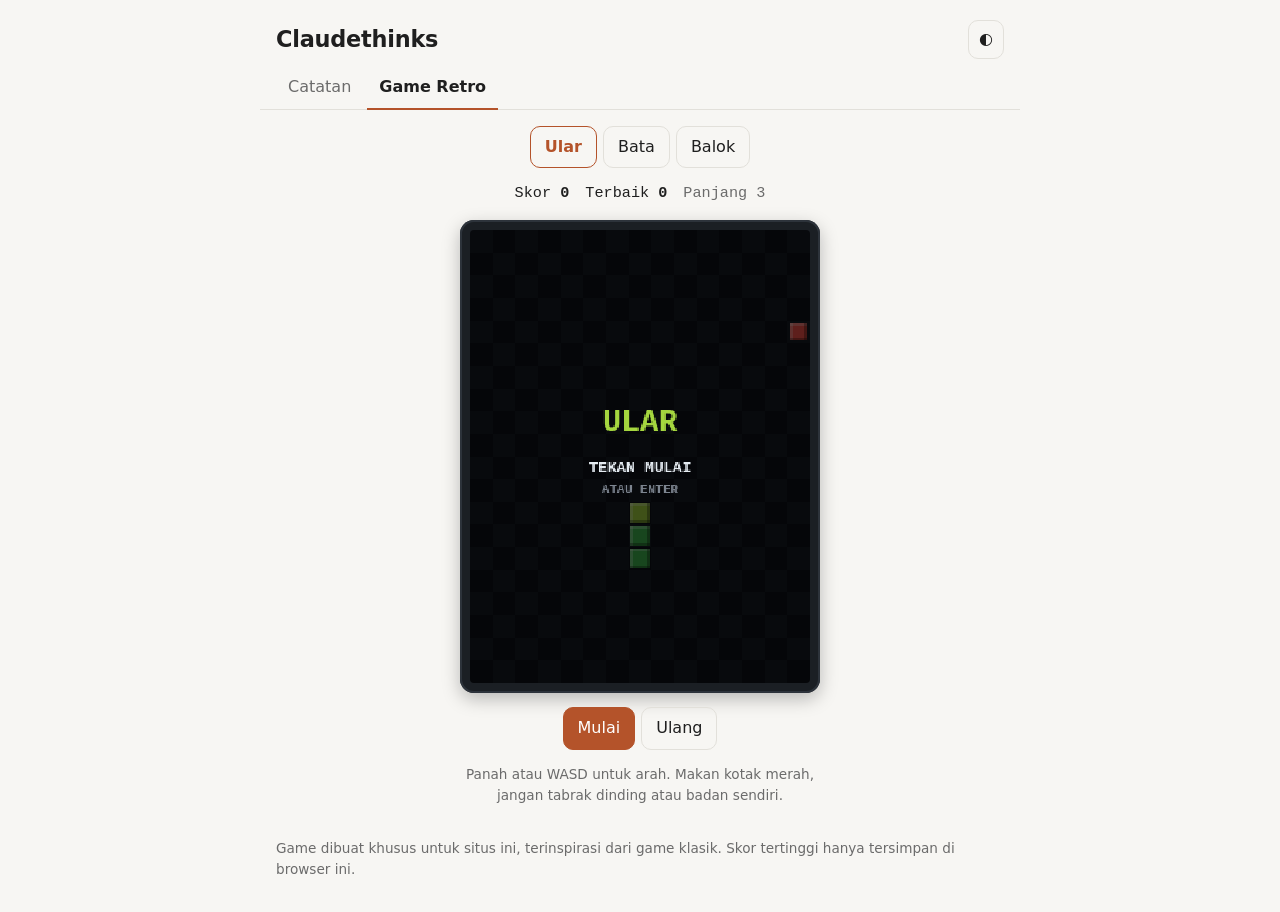
==== games.html @ 2066bee2 "Add Game Retro tab with snake, breakout, and falling blocks New games.html page reached through a Ca" ====
<!doctype html>
<html lang="id">
<head>
  <meta charset="utf-8">
  <meta name="viewport" content="width=device-width, initial-scale=1">
  <title>Game Retro · Claudethinks</title>
  <meta name="description" content="Tiga game bergaya retro: Ular, Bata, dan Balok. Bisa dimainkan dengan keyboard atau layar sentuh.">
  <link rel="stylesheet" href="style.css">
</head>
<body>
  <header class="topbar">
    <h1>Claudethinks</h1>
    <div class="topbar-actions">
      <button id="btn-theme" class="ghost" title="Ganti tema" aria-label="Ganti tema">◐</button>
    </div>
  </header>

  <nav class="tabs" aria-label="Halaman">
    <a href="./">Catatan</a>
    <a href="games.html" aria-current="page">Game Retro</a>
  </nav>

  <main class="layout games">
    <div class="game-picker" role="group" aria-label="Pilih game">
      <button type="button" class="ghost" data-game="snake">Ular</button>
      <button type="button" class="ghost" data-game="breakout">Bata</button>
      <button type="button" class="ghost" data-game="blocks">Balok</button>
    </div>

    <div class="hud">
      <span>Skor <b id="hud-score">0</b></span>
      <span>Terbaik <b id="hud-best">0</b></span>
      <span id="hud-extra" class="muted"></span>
    </div>

    <div class="screen">
      <canvas id="screen" width="240" height="320" tabindex="0" role="img" aria-label="Layar game"></canvas>
    </div>

    <div class="game-actions">
      <button type="button" id="btn-start">Mulai</button>
      <button type="button" id="btn-restart" class="ghost">Ulang</button>
    </div>

    <div class="pad" aria-label="Kontrol sentuh">
      <button type="button" data-act="up" aria-label="Atas">▲</button>
      <button type="button" data-act="left" aria-label="Kiri">◀</button>
      <button type="button" data-act="down" aria-label="Bawah">▼</button>
      <button type="button" data-act="right" aria-label="Kanan">▶</button>
      <button type="button" data-act="act" class="pad-act" aria-label="Aksi">●</button>
    </div>

    <p id="help" class="muted small help"></p>
  </main>

  <footer class="foot muted">
    Game dibuat khusus untuk situs ini, terinspirasi dari game klasik. Skor tertinggi hanya tersimpan di browser ini.
  </footer>

  <script src="theme.js"></script>
  <script src="games.js"></script>
</body>
</html>
---- style.css ----
:root {
  --bg: #f7f6f3;
  --surface: #ffffff;
  --text: #1f1f1f;
  --muted: #6b6b6b;
  --border: #e2e0da;
  --accent: #b4532a;
  --accent-text: #ffffff;
  --tag-bg: #f1e7e1;
  --tag-text: #7a3419;
  --danger: #b3261e;
  --radius: 10px;
  color-scheme: light;
}

@media (prefers-color-scheme: dark) {
  :root:not([data-theme="light"]) {
    --bg: #161615;
    --surface: #202020;
    --text: #ecebe8;
    --muted: #a09e99;
    --border: #34332f;
    --accent: #e0875f;
    --accent-text: #1a0d06;
    --tag-bg: #3a2a22;
    --tag-text: #f2c3ab;
    --danger: #f28b82;
    color-scheme: dark;
  }
}

:root[data-theme="dark"] {
  --bg: #161615;
  --surface: #202020;
  --text: #ecebe8;
  --muted: #a09e99;
  --border: #34332f;
  --accent: #e0875f;
  --accent-text: #1a0d06;
  --tag-bg: #3a2a22;
  --tag-text: #f2c3ab;
  --danger: #f28b82;
  color-scheme: dark;
}

* { box-sizing: border-box; }
[hidden] { display: none !important; }

body {
  margin: 0;
  background: var(--bg);
  color: var(--text);
  font: 16px/1.55 system-ui, -apple-system, "Segoe UI", Roboto, sans-serif;
}

.topbar {
  display: flex;
  align-items: center;
  justify-content: space-between;
  gap: 12px;
  max-width: 760px;
  margin: 0 auto;
  padding: 20px 16px 8px;
}

.topbar h1 { margin: 0; font-size: 1.4rem; letter-spacing: -0.01em; min-width: 0; }
.topbar-actions { display: flex; gap: 6px; flex-shrink: 0; }
.topbar-actions button, .topbar-actions .button { padding: 6px 10px; }

.layout {
  max-width: 760px;
  margin: 0 auto;
  padding: 0 16px 24px;
  display: grid;
  gap: 20px;
}

input, textarea, select, button, .button {
  font: inherit;
  color: inherit;
}

input[type="text"], input[type="search"], input[type="password"], textarea, select {
  width: 100%;
  padding: 10px 12px;
  background: var(--surface);
  border: 1px solid var(--border);
  border-radius: var(--radius);
}

textarea { resize: vertical; min-height: 110px; }

input:focus, textarea:focus, select:focus, button:focus-visible, .button:focus-within {
  outline: 2px solid var(--accent);
  outline-offset: 1px;
}

button, .button {
  display: inline-flex;
  align-items: center;
  justify-content: center;
  padding: 8px 14px;
  border: 1px solid var(--accent);
  border-radius: var(--radius);
  background: var(--accent);
  color: var(--accent-text);
  cursor: pointer;
}

button.ghost, .button.ghost {
  background: transparent;
  color: var(--text);
  border-color: var(--border);
}

button.danger { color: var(--danger); }

.composer form {
  display: grid;
  gap: 10px;
  padding: 16px;
  background: var(--surface);
  border: 1px solid var(--border);
  border-radius: var(--radius);
}

.form-actions { display: flex; align-items: center; gap: 8px; }
.form-actions .muted { margin-right: auto; font-size: 0.9rem; }

.filters { display: grid; grid-template-columns: 1fr auto; gap: 8px; }
.filters select { width: auto; }

.tag-bar { display: flex; flex-wrap: wrap; gap: 6px; margin-top: 10px; }

.tag {
  padding: 2px 10px;
  border: 1px solid transparent;
  border-radius: 999px;
  background: var(--tag-bg);
  color: var(--tag-text);
  font-size: 0.85rem;
}

.tag-bar .tag { cursor: pointer; }
.tag-bar .tag.active { border-color: var(--accent); font-weight: 600; }

.note-list { list-style: none; margin: 8px 0 0; padding: 0; display: grid; gap: 12px; }

.note {
  padding: 14px 16px;
  background: var(--surface);
  border: 1px solid var(--border);
  border-radius: var(--radius);
}

.note h2 { margin: 0 0 4px; font-size: 1.05rem; }
.note-body { margin: 0; white-space: pre-wrap; overflow-wrap: anywhere; }
.note-meta { display: flex; flex-wrap: wrap; align-items: center; gap: 6px; margin-top: 10px; }
.note-meta time { margin-right: auto; }
.note-meta button { padding: 4px 10px; font-size: 0.85rem; }

.muted { color: var(--muted); }
.empty { text-align: center; color: var(--muted); padding: 32px 0; }
#count { margin: 10px 0 0; font-size: 0.9rem; }
mark { background: var(--tag-bg); color: inherit; border-radius: 3px; }

.foot {
  max-width: 760px;
  margin: 0 auto;
  padding: 8px 16px 32px;
  font-size: 0.85rem;
}

@media (max-width: 480px) {
  .filters { grid-template-columns: 1fr; }
  .filters select { width: 100%; }
}

.sync-bar {
  display: flex;
  flex-wrap: wrap;
  align-items: center;
  justify-content: space-between;
  gap: 8px;
  font-size: 0.9rem;
}
.sync-bar .muted { min-width: 0; overflow-wrap: anywhere; }
.sync-bar.error #sync-status { color: var(--danger); }
.sync-actions { display: flex; gap: 6px; }
.sync-actions button { padding: 4px 12px; font-size: 0.9rem; }

dialog {
  width: min(460px, calc(100vw - 32px));
  padding: 0;
  border: 1px solid var(--border);
  border-radius: var(--radius);
  background: var(--surface);
  color: var(--text);
}
dialog::backdrop { background: rgb(0 0 0 / 0.45); }
dialog form { display: grid; gap: 10px; padding: 18px; }
dialog h2 { margin: 0; font-size: 1.15rem; }
dialog label { display: grid; gap: 4px; font-size: 0.9rem; }
dialog label.check { display: flex; align-items: center; gap: 8px; }
#btn-sync-forget { margin-right: auto; }
dialog .form-actions { flex-wrap: wrap; }
.small { margin: 0; font-size: 0.85rem; }

/* --- Page tabs ---------------------------------------------------------- */

.tabs {
  display: flex;
  gap: 4px;
  max-width: 760px;
  margin: 0 auto 16px;
  padding: 0 16px;
  border-bottom: 1px solid var(--border);
}
.tabs a {
  padding: 8px 12px;
  color: var(--muted);
  text-decoration: none;
  border-bottom: 2px solid transparent;
  margin-bottom: -1px;
}
.tabs a:hover { color: var(--text); }
.tabs a[aria-current="page"] { color: var(--text); font-weight: 600; border-bottom-color: var(--accent); }
.tabs a:focus-visible { outline: 2px solid var(--accent); outline-offset: -2px; }

/* --- Retro games -------------------------------------------------------- */

.games { justify-items: center; gap: 14px; }
.game-picker, .game-actions { display: flex; flex-wrap: wrap; justify-content: center; gap: 6px; }
.game-picker button[aria-pressed="true"] { border-color: var(--accent); color: var(--accent); font-weight: 600; }

.hud {
  display: flex;
  flex-wrap: wrap;
  justify-content: center;
  gap: 6px 16px;
  font-family: ui-monospace, "Courier New", monospace;
  font-size: 0.95rem;
}

.screen {
  width: min(100%, 360px);
  padding: 10px;
  background: #1b1f24;
  border-radius: 14px;
  box-shadow: inset 0 0 0 2px #2d333b, 0 6px 18px rgb(0 0 0 / 0.25);
}
.screen canvas {
  display: block;
  width: 100%;
  height: auto;
  aspect-ratio: 3 / 4;
  image-rendering: pixelated;
  border-radius: 4px;
  touch-action: none;
  cursor: pointer;
}

.pad {
  display: none;
  grid-template-columns: repeat(3, 56px) 24px 72px;
  grid-template-rows: 52px 52px;
  grid-template-areas:
    ".    up   .     . act"
    "left down right . act";
  gap: 6px;
  touch-action: manipulation;
  user-select: none;
  -webkit-user-select: none;
}
.pad button { padding: 0; font-size: 1.2rem; background: var(--surface); color: var(--text); border-color: var(--border); }
.pad button:active { background: var(--tag-bg); }
.pad [data-act="up"] { grid-area: up; }
.pad [data-act="left"] { grid-area: left; }
.pad [data-act="down"] { grid-area: down; }
.pad [data-act="right"] { grid-area: right; }
.pad .pad-act { grid-area: act; border-radius: 50%; width: 72px; height: 72px; align-self: center; background: var(--accent); color: var(--accent-text); border-color: var(--accent); }

@media (pointer: coarse) {
  .pad { display: grid; }
  /* Shrink the screen so the canvas and the touch pad fit on one phone screen. */
  .screen { width: clamp(200px, calc((100dvh - 450px) * 0.75 + 20px), min(100%, 360px)); }
  .games { gap: 10px; }
}

.help { max-width: 360px; text-align: center; }
.screen canvas:focus { outline: none; }
.screen:focus-within { box-shadow: inset 0 0 0 2px var(--accent), 0 6px 18px rgb(0 0 0 / 0.25); }
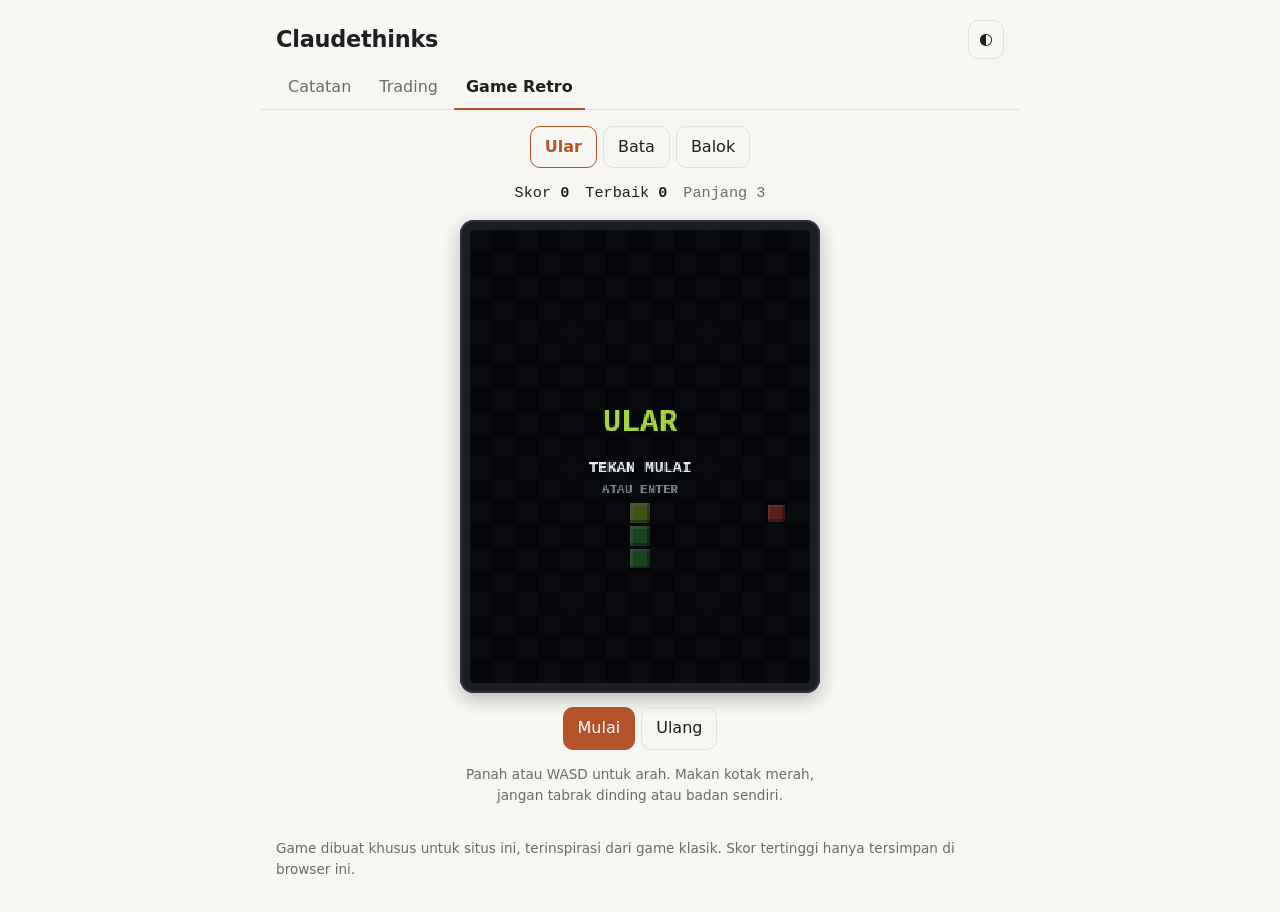
==== commit d09c63b9: "Add Trading tab: market posture, VCP analysis, sizing, gate, journal Adapts no-API workflows from tr" ====
--- a/games.html
+++ b/games.html
@@ -17,6 +17,7 @@
 
   <nav class="tabs" aria-label="Halaman">
     <a href="./">Catatan</a>
+    <a href="trading.html">Trading</a>
     <a href="games.html" aria-current="page">Game Retro</a>
   </nav>
 
--- a/style.css
+++ b/style.css
@@ -9,6 +9,18 @@
   --tag-bg: #f1e7e1;
   --tag-text: #7a3419;
   --danger: #b3261e;
+  --up: #1f7a4d;
+  --down: #c0392b;
+  --good-bg: #e3f2e9;
+  --good-text: #17603b;
+  --warn-bg: #fbefd5;
+  --warn-text: #7a4e00;
+  --bad-bg: #fbe3e1;
+  --bad-text: #9c2219;
+  --ma50: #2f6fd1;
+  --ma150: #8a5cc7;
+  --ma200: #c98a1b;
+  --grid-vol: rgb(107 107 107 / 0.28);
   --radius: 10px;
   color-scheme: light;
 }
@@ -25,6 +37,18 @@
     --tag-bg: #3a2a22;
     --tag-text: #f2c3ab;
     --danger: #f28b82;
+    --up: #4cc38a;
+    --down: #f2776b;
+    --good-bg: #173326;
+    --good-text: #8fe0b4;
+    --warn-bg: #3a2e14;
+    --warn-text: #f3cf7a;
+    --bad-bg: #3d1c19;
+    --bad-text: #f6a59c;
+    --ma50: #6fa3f2;
+    --ma150: #b897ec;
+    --ma200: #e8b04f;
+    --grid-vol: rgb(160 158 153 / 0.25);
     color-scheme: dark;
   }
 }
@@ -40,6 +64,18 @@
   --tag-bg: #3a2a22;
   --tag-text: #f2c3ab;
   --danger: #f28b82;
+  --up: #4cc38a;
+  --down: #f2776b;
+  --good-bg: #173326;
+  --good-text: #8fe0b4;
+  --warn-bg: #3a2e14;
+  --warn-text: #f3cf7a;
+  --bad-bg: #3d1c19;
+  --bad-text: #f6a59c;
+  --ma50: #6fa3f2;
+  --ma150: #b897ec;
+  --ma200: #e8b04f;
+  --grid-vol: rgb(160 158 153 / 0.25);
   color-scheme: dark;
 }
 
@@ -290,3 +326,108 @@
 .help { max-width: 360px; text-align: center; }
 .screen canvas:focus { outline: none; }
 .screen:focus-within { box-shadow: inset 0 0 0 2px var(--accent), 0 6px 18px rgb(0 0 0 / 0.25); }
+
+/* --- Trading assistant -------------------------------------------------- */
+
+.trading { gap: 16px; }
+.trading h2 { margin: 0 0 4px; font-size: 1.15rem; }
+.trading h3 { margin: 12px 0 6px; font-size: 0.98rem; }
+.trading a { color: var(--accent); }
+.notice { margin: 0; padding: 10px 12px; border-left: 3px solid var(--accent); background: var(--surface); border-radius: 0 var(--radius) var(--radius) 0; }
+
+.subtabs { display: flex; flex-wrap: wrap; gap: 6px; }
+.subtabs button { background: transparent; color: var(--text); border-color: var(--border); padding: 6px 12px; font-size: 0.92rem; }
+.subtabs button[aria-selected="true"] { background: var(--accent); color: var(--accent-text); border-color: var(--accent); }
+
+.panel { display: grid; gap: 12px; min-width: 0; }
+.panel > p { margin: 0; }
+
+.card {
+  padding: 16px;
+  background: var(--surface);
+  border: 1px solid var(--border);
+  border-radius: var(--radius);
+  min-width: 0;
+}
+details.card summary { cursor: pointer; font-weight: 600; }
+details.card ul { margin: 8px 0 0; padding-left: 20px; }
+
+.grid-form { display: grid; grid-template-columns: repeat(2, minmax(0, 1fr)); gap: 12px; }
+.grid-form label { display: grid; gap: 4px; font-size: 0.9rem; align-content: start; }
+.grid-form label.check { display: flex; align-items: center; gap: 8px; }
+.grid-form input[type="number"], .grid-form input[type="date"], .grid-form input[type="file"] {
+  width: 100%;
+  padding: 9px 12px;
+  background: var(--surface);
+  border: 1px solid var(--border);
+  border-radius: var(--radius);
+  color: inherit;
+  font: inherit;
+}
+.grid-form input[type="file"] { padding: 7px 8px; font-size: 0.85rem; }
+.grid-form textarea { min-height: 70px; }
+.span-all { grid-column: 1 / -1; }
+.hint { color: var(--muted); font-size: 0.8rem; }
+.grid-form .form-actions { justify-content: flex-end; flex-wrap: wrap; }
+.grid-form .form-actions > .muted:first-child { margin-right: auto; }
+
+.result { display: grid; gap: 8px; }
+.result p { margin: 0; }
+.result-head { display: flex; flex-wrap: wrap; align-items: center; justify-content: space-between; gap: 8px; }
+.big { font-size: 1.5rem; font-weight: 700; font-variant-numeric: tabular-nums; }
+
+.badge { display: inline-block; padding: 2px 10px; border-radius: 999px; font-size: 0.85rem; font-weight: 600; }
+.badge-good { background: var(--good-bg); color: var(--good-text); }
+.badge-warn { background: var(--warn-bg); color: var(--warn-text); }
+.badge-bad { background: var(--bad-bg); color: var(--bad-text); }
+.badge-neutral { background: var(--tag-bg); color: var(--tag-text); }
+
+table.mini { width: 100%; border-collapse: collapse; font-size: 0.88rem; font-variant-numeric: tabular-nums; }
+table.mini th, table.mini td { text-align: left; padding: 4px 6px; border-bottom: 1px solid var(--border); }
+table.mini th { color: var(--muted); font-weight: 500; }
+
+.cols { display: grid; grid-template-columns: repeat(2, minmax(0, 1fr)); gap: 16px; }
+.checks { list-style: none; margin: 0; padding: 0; display: grid; gap: 2px; }
+.checks .ok { color: var(--good-text); }
+.checks .no { color: var(--bad-text); }
+.checks .na { color: var(--muted); }
+.kv { display: grid; grid-template-columns: auto 1fr; gap: 4px 12px; margin: 0; font-variant-numeric: tabular-nums; }
+.kv dt { color: var(--muted); }
+.kv dd { margin: 0; text-align: right; }
+.warn-list { margin: 0; padding-left: 20px; color: var(--warn-text); }
+.error { margin: 0; color: var(--danger); }
+
+.chart-card { padding: 8px; }
+.chart-card canvas { display: block; width: 100%; }
+.legend { display: flex; flex-wrap: wrap; gap: 4px 14px; padding: 6px 4px 0; color: var(--muted); }
+.legend span { display: inline-flex; align-items: center; gap: 6px; }
+.sw { display: inline-block; width: 14px; height: 3px; border-radius: 2px; }
+.sw-ma50 { background: var(--ma50); }
+.sw-ma150 { background: var(--ma150); }
+.sw-ma200 { background: var(--ma200); }
+.sw-pivot { background: var(--accent); }
+.sw-stop { background: var(--danger); }
+
+.stats { display: grid; grid-template-columns: repeat(auto-fit, minmax(120px, 1fr)); gap: 8px; }
+.stat { display: grid; gap: 2px; padding: 10px 12px; background: var(--surface); border: 1px solid var(--border); border-radius: var(--radius); }
+.stat b { font-size: 1.1rem; font-variant-numeric: tabular-nums; }
+
+.trading .filters { grid-template-columns: auto 1fr; align-items: center; }
+.row-actions { display: flex; gap: 6px; justify-content: flex-end; }
+.row-actions button, .row-actions .button { padding: 4px 10px; font-size: 0.85rem; }
+.table-wrap { overflow-x: auto; border: 1px solid var(--border); border-radius: var(--radius); background: var(--surface); }
+.table-wrap:has(table:empty) { display: none; }
+table.trades { width: 100%; border-collapse: collapse; font-size: 0.9rem; }
+table.trades th, table.trades td { padding: 8px 10px; border-bottom: 1px solid var(--border); text-align: left; vertical-align: top; }
+table.trades tbody tr:last-child td { border-bottom: 0; }
+table.trades th { color: var(--muted); font-weight: 500; font-size: 0.85rem; }
+table.trades .num { text-align: right; font-variant-numeric: tabular-nums; white-space: nowrap; }
+table.trades .pos { color: var(--up); }
+table.trades .neg { color: var(--down); }
+.note-text { display: inline-block; max-width: 28ch; white-space: pre-wrap; overflow-wrap: anywhere; }
+
+@media (max-width: 600px) {
+  .grid-form, .cols { grid-template-columns: 1fr; }
+  .trading .filters { grid-template-columns: 1fr; }
+  .trading .filters .row-actions { justify-content: flex-start; }
+}
